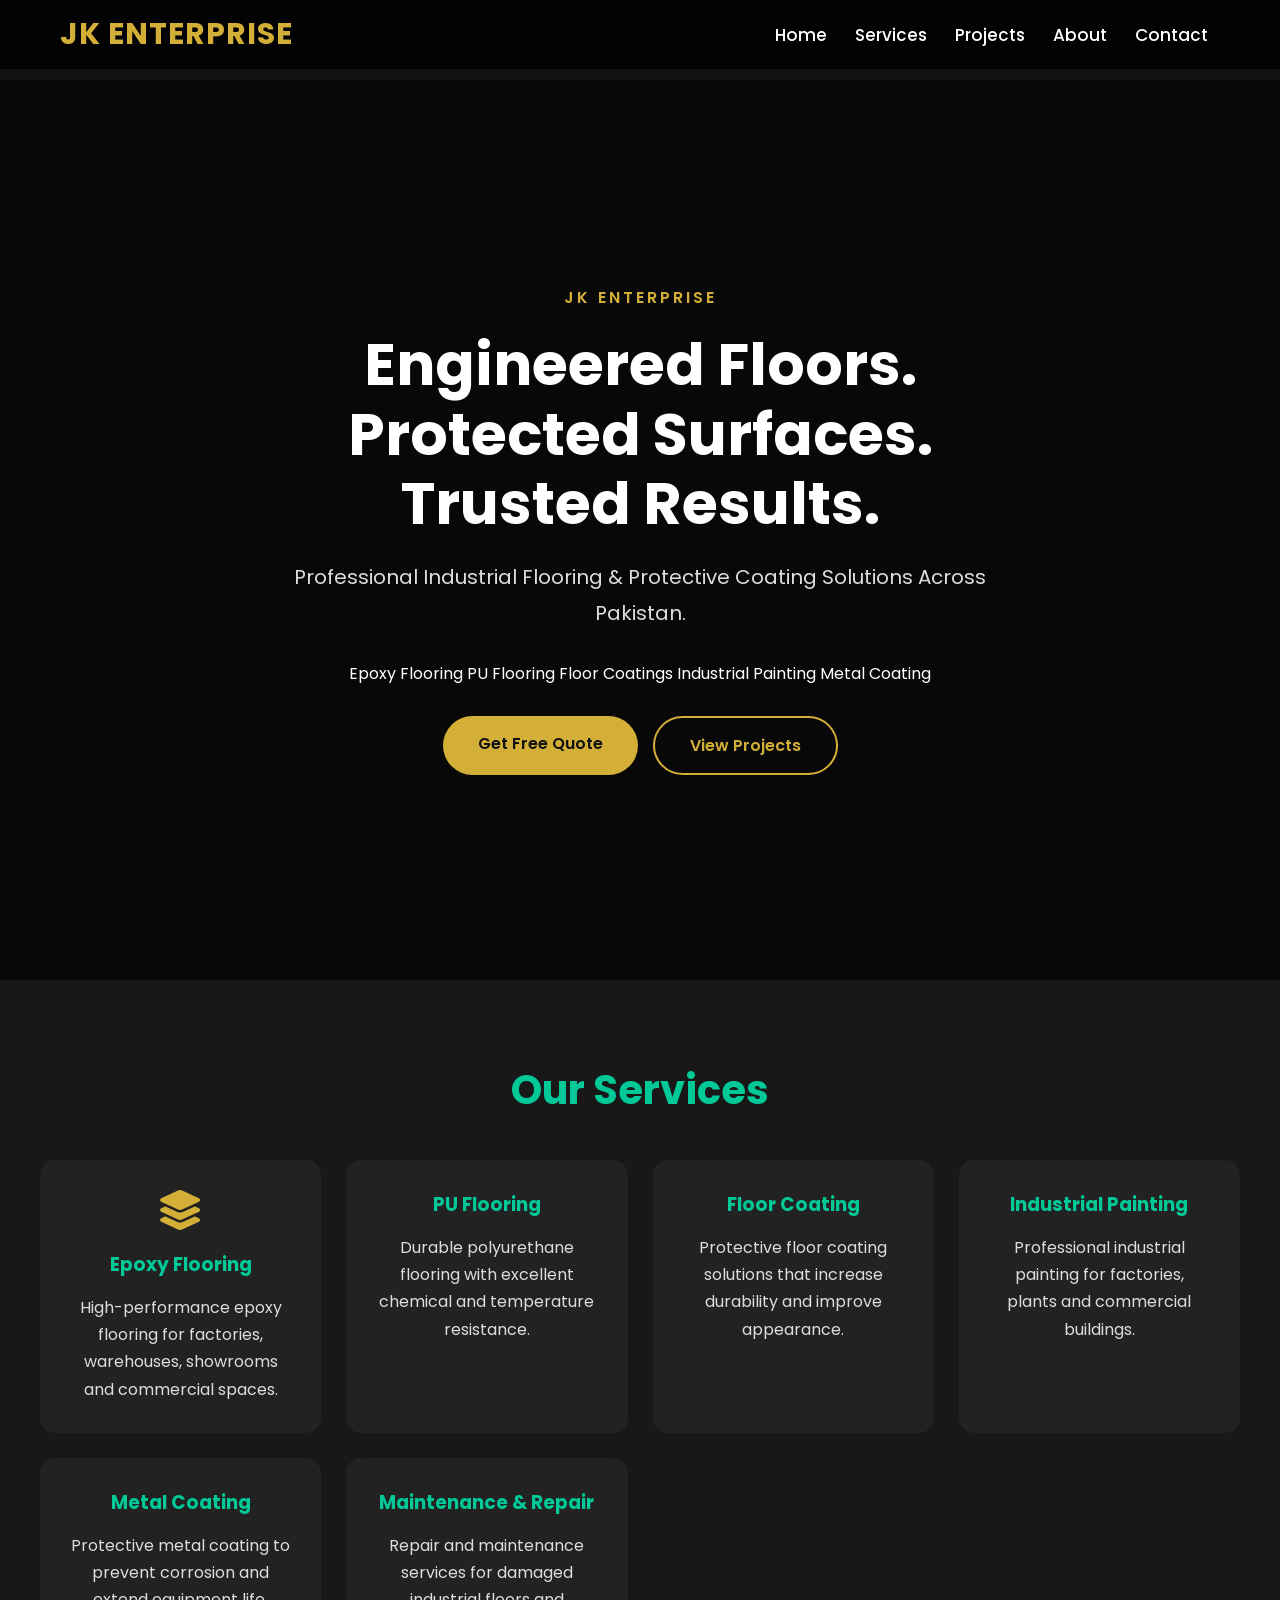
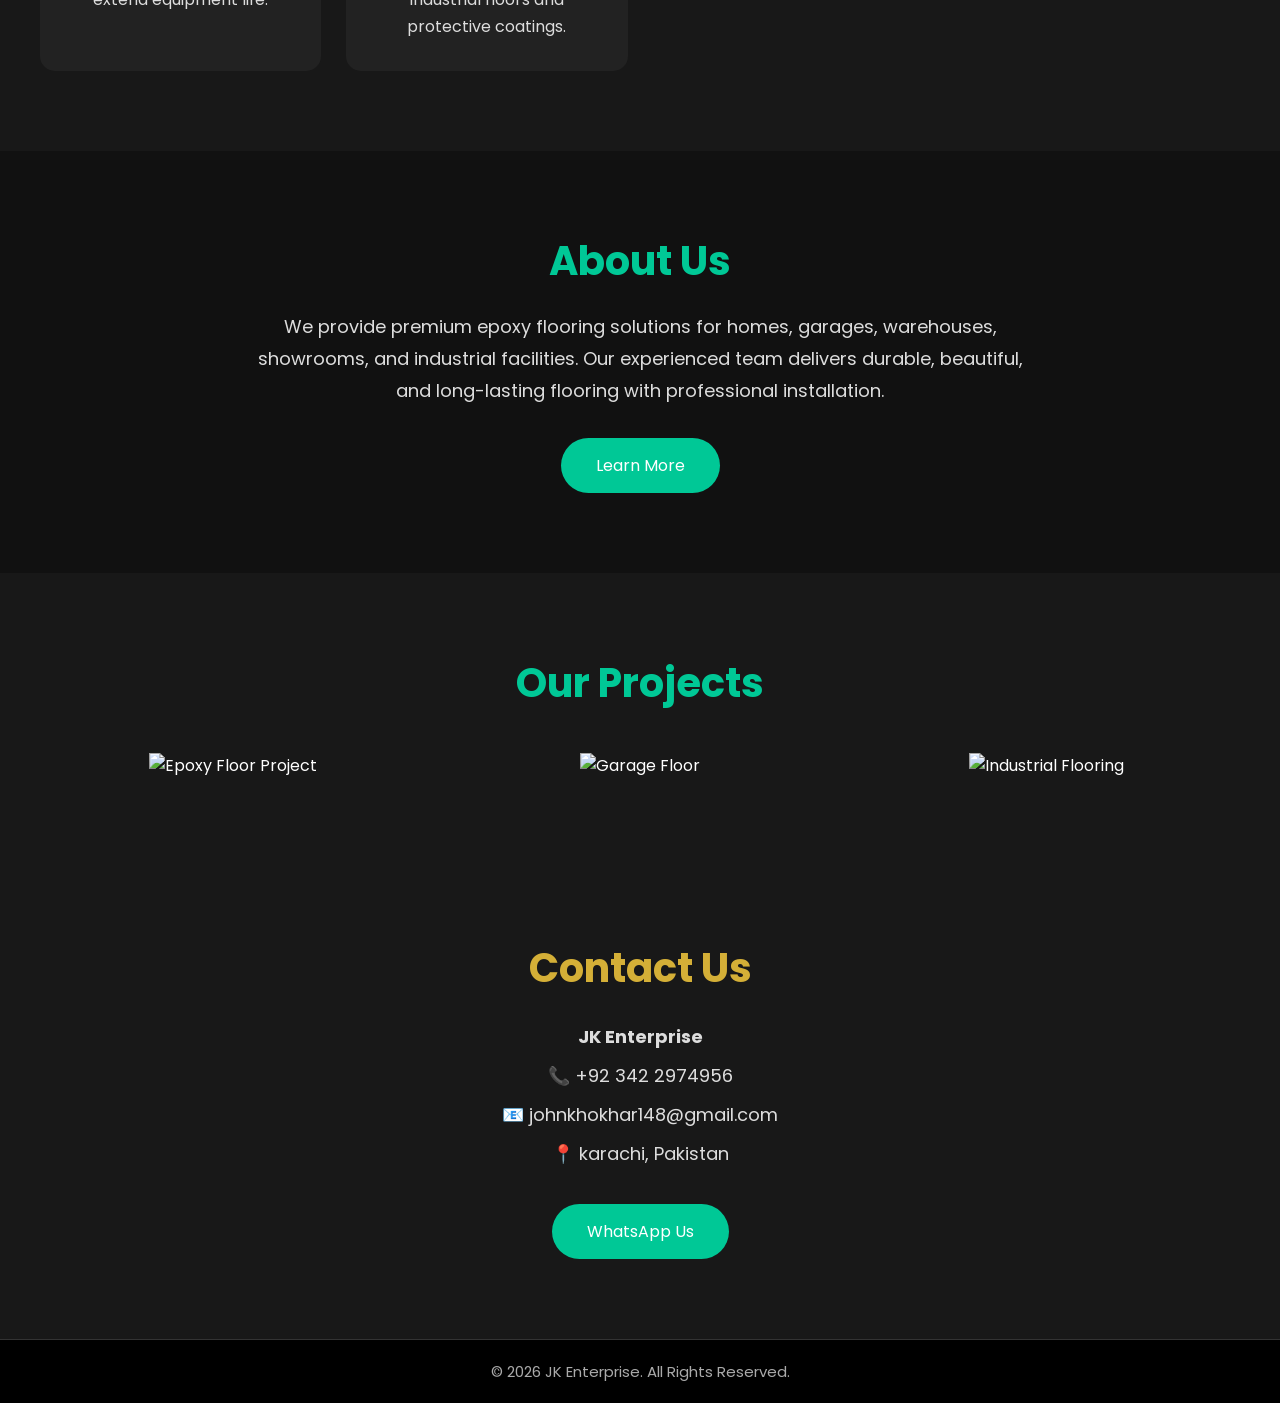
==== index.html @ 9f05de6f "Add files via upload" ====
<!DOCTYPE html>
<html lang="en" dir="ltr">
<head>
    <meta charset="UTF-8">
    <meta name="viewport" content="width=device-width, initial-scale=1.0">
<title>JK Enterprise | Industrial Flooring & Protective Coating Solutions</title>
    <link rel="stylesheet" href="style.css">
    <link rel="stylesheet" href="https://cdnjs.cloudflare.com/ajax/libs/font-awesome/6.5.2/css/all.min.css">
</head>
<body>

    <!-- Header -->
    <header>
        <nav class="navbar">
            <div class="logo">JK Enterprise</div>
            <div class="menu-toggle">
    ☰
</div>

            <ul class="nav-links">
                <li>
                  <a href="#home">Home</a>
<a href="#services">Services</a>
<a href="#projects">Projects</a>
<a href="#about">About</a>
<a href="#contact">Contact</a>
                </li>
            </ul>
        </nav>
    </header>

<!-- HERO SECTION START -->
<section class="hero" id="home">

    <div class="hero-overlay"></div>

    <div class="hero-content">

        <span class="company-name">JK ENTERPRISE</span>

        <h1>
            Engineered Floors.
            <br>
            Protected Surfaces.
            <br>
            Trusted Results.
        </h1>

        <p>
            Professional Industrial Flooring & Protective Coating Solutions
            Across Pakistan.
        </p>

        <div class="hero-services">
            <span>Epoxy Flooring</span>
            <span>PU Flooring</span>
            <span>Floor Coatings</span>
            <span>Industrial Painting</span>
            <span>Metal Coating</span>
        </div>

        <div class="hero-buttons">

<a href="https://wa.me/923422974956" class="gold-btn">
    Get Free Quote
</a>

<a href="#projects" class="outline-btn">
    View Projects
</a>

        </div>

    </div>

</section>
<!-- HERO SECTION END -->
    <!-- Services Section -->
<!-- Services Section -->
<section class="services" id="services">

    <h2>Our Services</h2>

    <div class="service-container">

        <div class="service-card">
            <i class="fas fa-layer-group"></i>
            <h3>Epoxy Flooring</h3>
            <p>High-performance epoxy flooring for factories, warehouses, showrooms and commercial spaces.</p>
        </div>

        <div class="service-card">
            <h3>PU Flooring</h3>
            <p>Durable polyurethane flooring with excellent chemical and temperature resistance.</p>
        </div>

        <div class="service-card">
            <h3>Floor Coating</h3>
            <p>Protective floor coating solutions that increase durability and improve appearance.</p>
        </div>

        <div class="service-card">
            <h3>Industrial Painting</h3>
            <p>Professional industrial painting for factories, plants and commercial buildings.</p>
        </div>

        <div class="service-card">
            <h3>Metal Coating</h3>
            <p>Protective metal coating to prevent corrosion and extend equipment life.</p>
        </div>

        <div class="service-card">
            <h3>Maintenance & Repair</h3>
            <p>Repair and maintenance services for damaged industrial floors and protective coatings.</p>
        </div>

    </div>

</section>
<!-- About Section -->
<section class="about" id="about">

    <div class="about-text">
        <h2>About Us</h2>

        <p>
            We provide premium epoxy flooring solutions for homes, garages,
            warehouses, showrooms, and industrial facilities. Our experienced
            team delivers durable, beautiful, and long-lasting flooring
            with professional installation.
        </p>

        <a href="#" class="btn">Learn More</a>
    </div>

</section>
<!-- Gallery Section -->
<section class="gallery" id="projects">

    <h2>Our Projects</h2>

    <div class="gallery-grid">

        <div class="gallery-item">
            <img src="https://images.unsplash.com/photo-1513694203232-719a280e022f?auto=format&fit=crop&w=800&q=80" alt="Epoxy Floor Project">
        </div>

        <div class="gallery-item">
            <img src="https://images.unsplash.com/photo-1497366754035-f200968a6e72?auto=format&fit=crop&w=800&q=80" alt="Garage Floor">
        </div>

        <div class="gallery-item">
            <img src="https://images.unsplash.com/photo-1486406146926-c627a92ad1ab?auto=format&fit=crop&w=800&q=80" alt="Industrial Flooring">
        </div>

    </div>

</section>

    <script src="script.js"></script>
    
    <section id="contact" class="contact">
    <h2>Contact Us</h2>

    <p><strong>JK Enterprise</strong></p>

    <p>📞 +92 342 2974956</p>

    <p>📧 johnkhokhar148@gmail.com</p>

    <p>📍 karachi, Pakistan</p>

    <a href="https://wa.me/923422974956" class="btn">
        WhatsApp Us
    </a>
</section>

<footer class="footer">
    <p>© 2026 JK Enterprise. All Rights Reserved.</p>
</footer>


</body>
</html>
---- style.css ----
/* Google Font */
@import url('https://fonts.googleapis.com/css2?family=Poppins:wght@300;400;500;600;700&display=swap');

*{
    margin:0;
    padding:0;
    box-sizing:border-box;
    font-family:'Poppins',sans-serif;
}

body{
    background:#111;
    color:#fff;
}

header{
    position:fixed;
    width:100%;
    top:0;
    left:0;
    background:rgba(0,0,0,0.85);
    backdrop-filter:blur(10px);
    z-index:1000;
}

.navbar{
    position: relative;
    max-width: 1200px;
    margin: auto;
    padding: 12px 20px;
    display: flex;
    justify-content: space-between;
    align-items: center;
}

.logo{
    font-size: 30px;
    font-weight: 700;
    color: #D4AF37;
    letter-spacing: 1px;
    text-transform: uppercase;
}

.nav-links{
    display:flex;
    list-style:none;
}

.nav-links a{
    color:#fff;
    text-decoration:none;
    font-size:17px;
    font-weight:500;
    padding:8px 12px;
    border-radius:6px;
    transition:0.3s;
}

.nav-links a:hover{
    color:#D4AF37;
    background:rgba(212,175,55,0.12);
}

.hero{
    min-height:100vh;
    display:flex;
    background-position:center;
background-repeat:no-repeat;
background-size:cover;
    justify-content:center;
    align-items:center;
    text-align:center;
    padding:20px;
    margin-top:80px;

    background:
linear-gradient(rgba(0,0,0,0.55), rgba(0,0,0,0.55)),
url("images/hero-floor.jpg");

background-position:center;
background-repeat:no-repeat;
background-size:cover;

}

.hero-content h1{
    font-size:55px;
    margin-bottom:20px;
}

.hero-content p{
    font-size:20px;
    max-width:700px;
    margin:auto;
    margin-bottom:30px;
}

.btn{
    display:inline-block;
    padding:15px 35px;
    background:#00c896;
    color:#fff;
    text-decoration:none;
    border-radius:50px;
    transition:.3s;
}

.btn:hover{
    background:#00a97f;
    transform:translateY(-3px);
}

/* Mobile */
@media(max-width:768px){

.navbar{
    flex-direction:column;
}

.nav-links{
    margin-top:15px;
    flex-wrap:wrap;
    justify-content:center;
}

.nav-links li{
    margin:10px;
}

.hero-content h1{
    font-size:36px;
}

.hero-content p{
    font-size:16px;
}

}
/* Services Section */

.services{
    padding:80px 20px;
    background:#181818;
    text-align:center;
}

.services h2{
    font-size:40px;
    margin-bottom:40px;
    color:#00c896;
}

.service-container{
    display:grid;
    grid-template-columns:repeat(auto-fit,minmax(250px,1fr));
    gap:25px;
    max-width:1200px;
    margin:auto;
}

.service-card{
    background:#222;
    padding:30px;
    border-radius:15px;
    transition:.3s;
}

.service-card:hover{
    transform:translateY(-10px);
    box-shadow:0 10px 25px rgba(0,200,150,.3);
}

.service-card:hover{
    transform:translateY(-10px);
    box-shadow:0 10px 25px rgba(0,200,150,.3);
}

.service-card h3{
    margin-bottom:15px;
    color:#00c896;
}

.service-card p{
    color:#ddd;
    line-height:1.7;
}
/* About Section */

.about{
    padding:80px 20px;
    background:#111;
    text-align:center;
}

.about-text{
    max-width:800px;
    margin:auto;
}

.about h2{
    font-size:40px;
    color:#00c896;
    margin-bottom:20px;
}

.about p{
    font-size:18px;
    line-height:1.8;
    color:#ddd;
    margin-bottom:30px;
}
/* Gallery Section */

.gallery{
    padding:80px 20px;
    background:#181818;
    text-align:center;
}

.gallery h2{
    font-size:40px;
    color:#00c896;
    margin-bottom:40px;
}

.gallery-grid{
    display:grid;
    grid-template-columns:repeat(auto-fit,minmax(280px,1fr));
    gap:20px;
    max-width:1200px;
    margin:auto;
}

.gallery-item{
    overflow:hidden;
    border-radius:15px;
}

.gallery-item img{
    width:100%;
    height:250px;
    object-fit:cover;
    transition:0.4s;
}

.gallery-item img:hover{
    transform:scale(1.08);
}
/* ===== Mobile Menu ===== */

.menu-toggle{
    display:none;
    font-size:30px;
    color:#D4AF37;
    cursor:pointer;
}

@media(max-width:768px){

.menu-toggle{
    display:block;
}

.nav-links{
    display:none;
    width:100%;
    flex-direction:column;
    text-align:center;
    background:#111;
    padding:20px 0;
}

.nav-links.active{
    display:flex;
}

.nav-links li{
    margin:15px 0;
}

}
/* ===== Premium Hero ===== */

.company-name{
    display:inline-block;
    color:#D4AF37;
    font-size:16px;
    font-weight:600;
    letter-spacing:3px;
    margin-bottom:20px;
    text-transform:uppercase;
}

.hero-content h1{
    font-size:58px;
    line-height:1.2;
    font-weight:700;
    margin-bottom:20px;
    color:#fff;
}

.hero-content p{
    max-width:700px;
    margin:0 auto 30px;
    font-size:20px;
    color:#ddd;
    line-height:1.8;
}

@media(max-width:768px){

.hero-content h1{
    font-size:38px;
}

.hero-content p{
    font-size:16px;
}

}
.hero-buttons{
    display:flex;
    justify-content:center;
    gap:15px;
    flex-wrap:wrap;
    margin-top:30px;
}

.gold-btn{
    background:#D4AF37;
    color:#111;
    padding:15px 35px;
    border-radius:50px;
    text-decoration:none;
    font-weight:600;
    transition:.3s;
}

.gold-btn:hover{
    transform:translateY(-3px);
}

.outline-btn{
    border:2px solid #D4AF37;
    color:#D4AF37;
    padding:15px 35px;
    border-radius:50px;
    text-decoration:none;
    font-weight:600;
    transition:.3s;
}

.outline-btn:hover{
    background:#D4AF37;
    color:#111;
}


.service-card i{
    font-size:40px;
    color:#D4AF37;
    margin-bottom:20px;
}
/* Contact Section */

.contact{
    background:#181818;
    padding:80px 20px;
    text-align:center;
}

.contact h2{
    font-size:40px;
    color:#D4AF37;
    margin-bottom:25px;
}

.contact p{
    font-size:18px;
    color:#ddd;
    margin:12px 0;
}

.contact .btn{
    margin-top:25px;
    display:inline-block;
}
.footer{
    background:#000;
    color:#aaa;
    text-align:center;
    padding:20px;
    font-size:15px;
    border-top:1px solid #333;
}
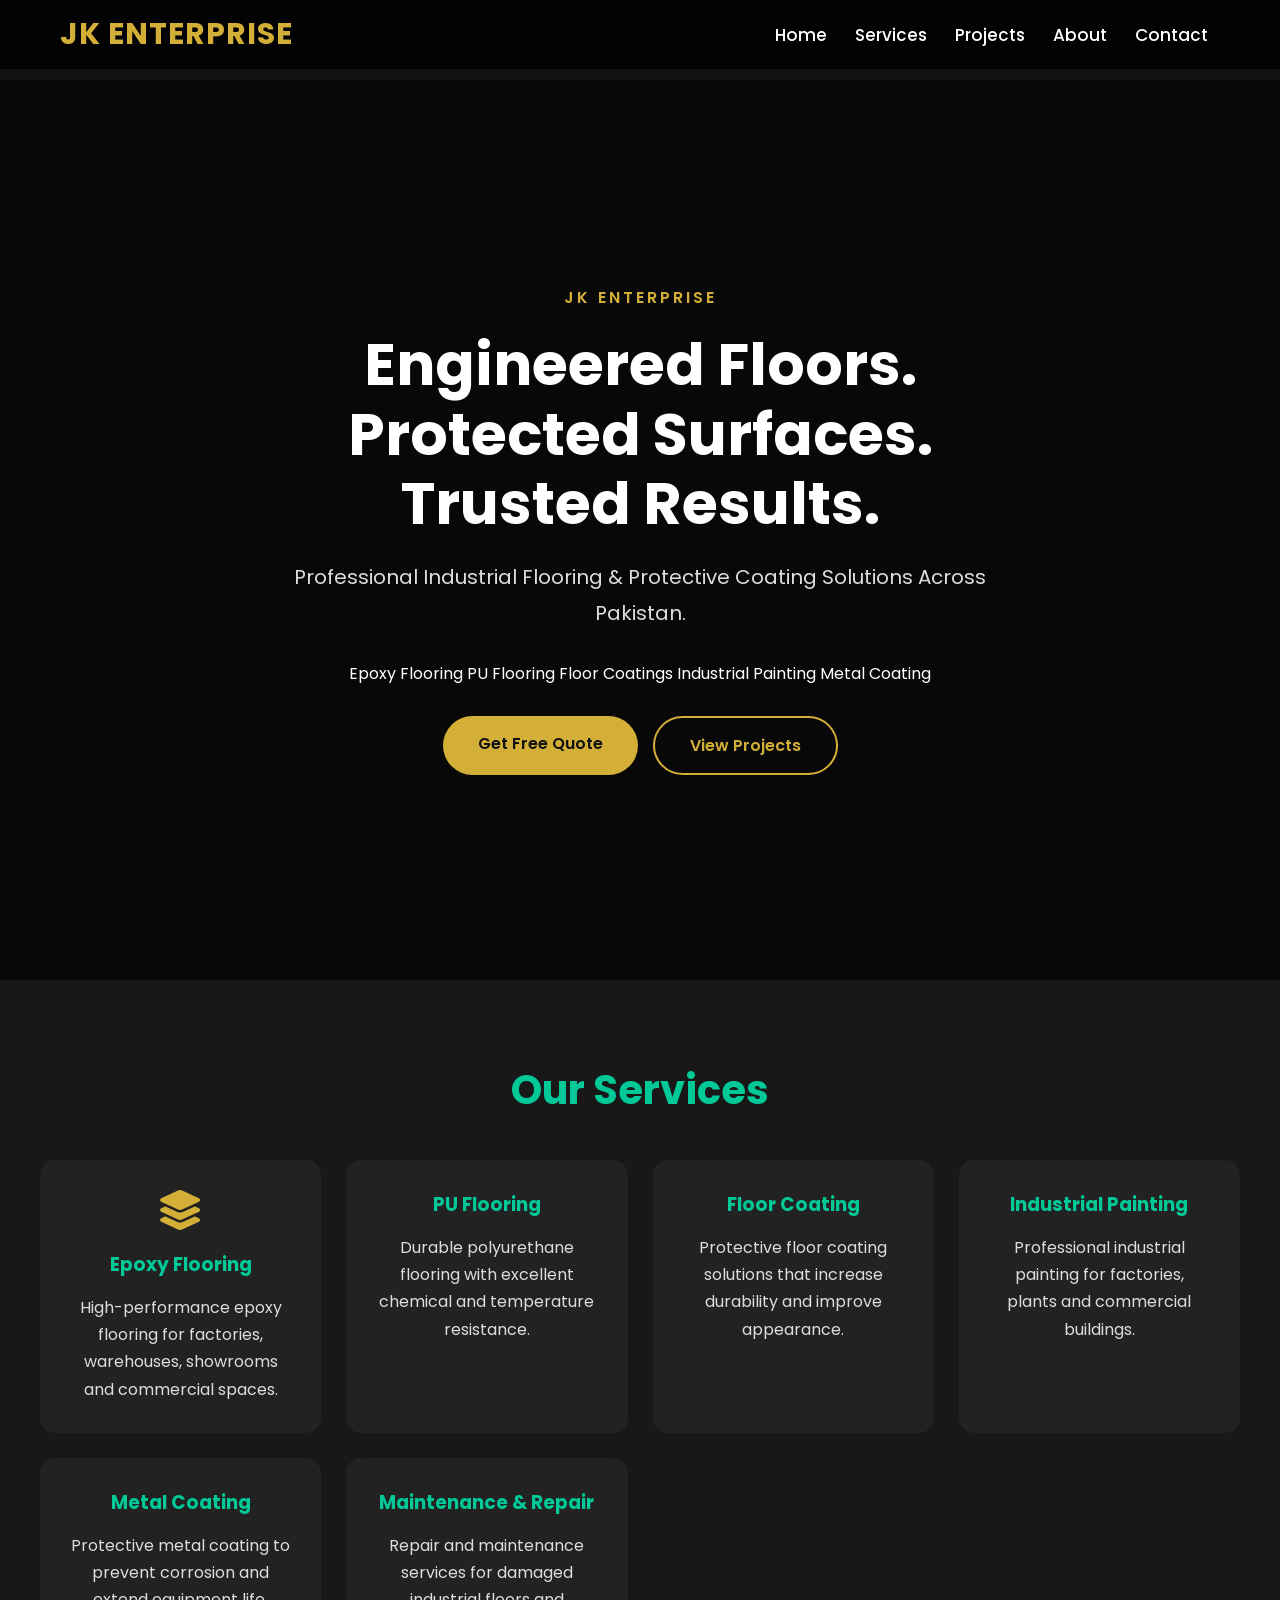
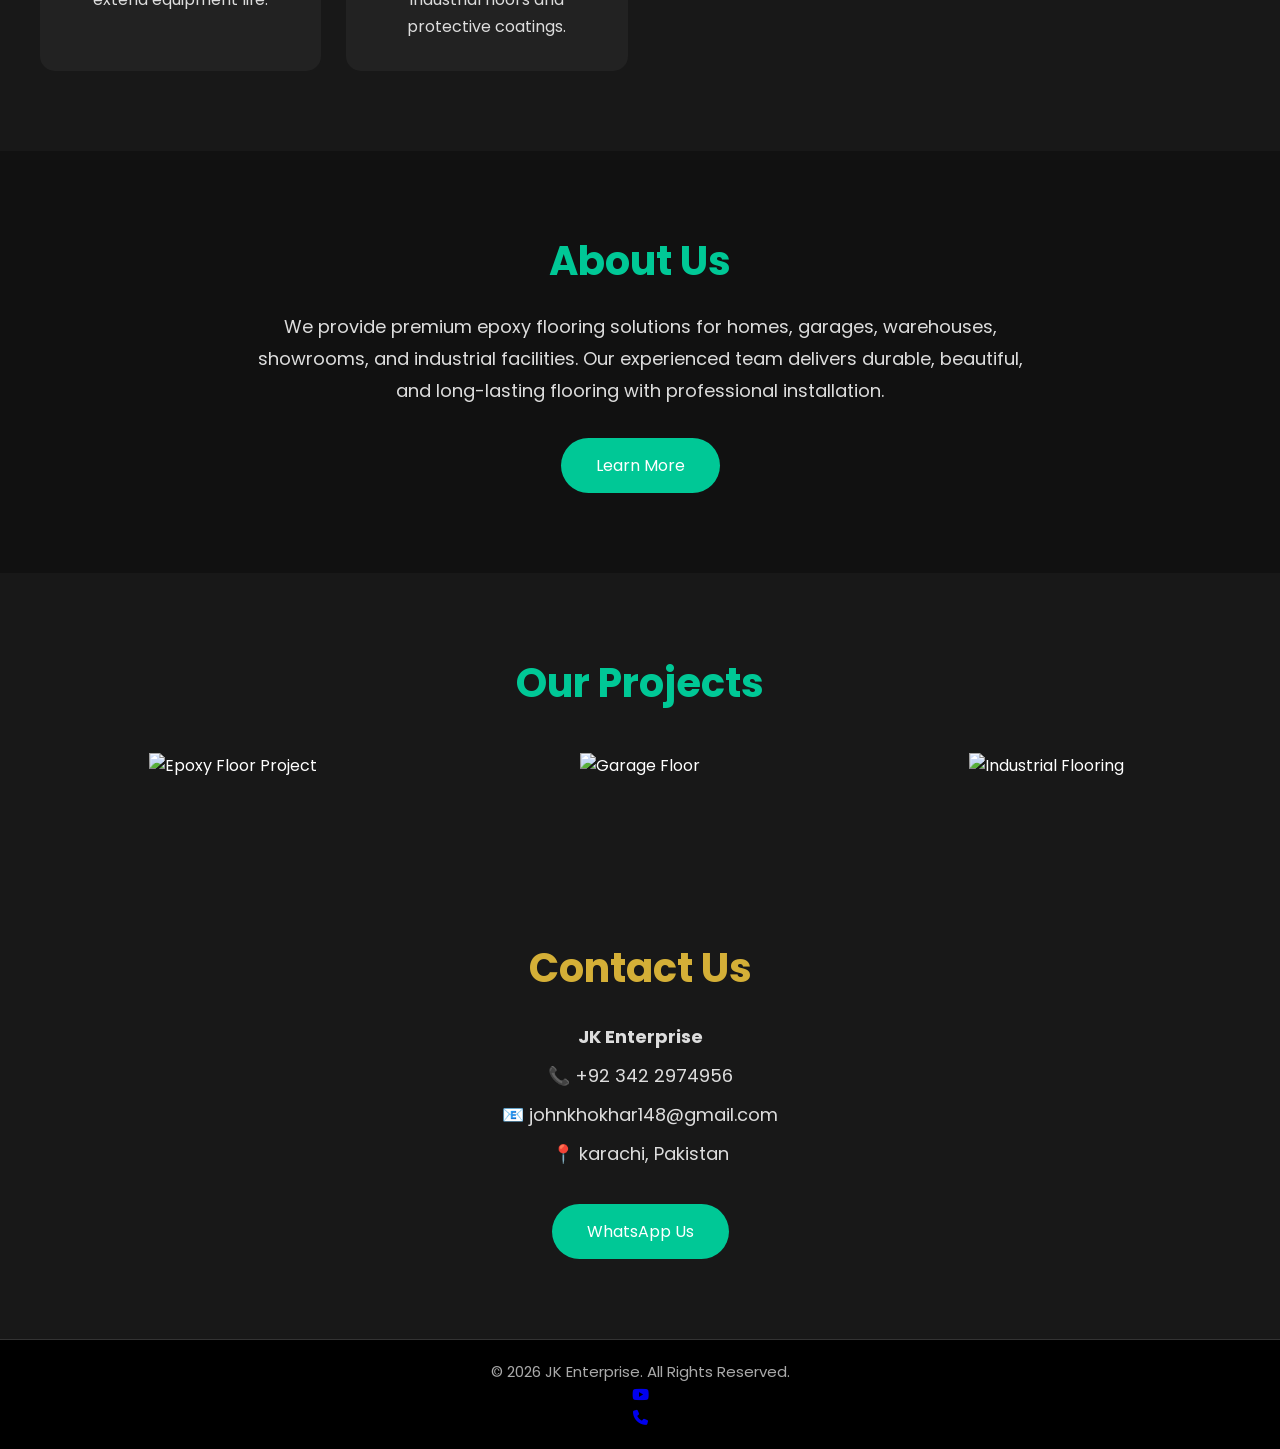
==== commit ede9a086: "Update index.html" ====
--- a/index.html
+++ b/index.html
@@ -177,8 +177,18 @@
 
 <footer class="footer">
     <p>© 2026 JK Enterprise. All Rights Reserved.</p>
+    <div class="social-icons">
+
+    <a href="https://youtube.com/@technicalteam148?si=zriO0Q7UJJp7i9GF" target="_blank">
+        <i class="fab fa-youtube"></i>
+    </a>
+
+</div>
+<a href="tel:+923422974956">
+    <i class="fas fa-phone"></i>
+</a>
 </footer>
 
 
 </body>
-</html>+</html
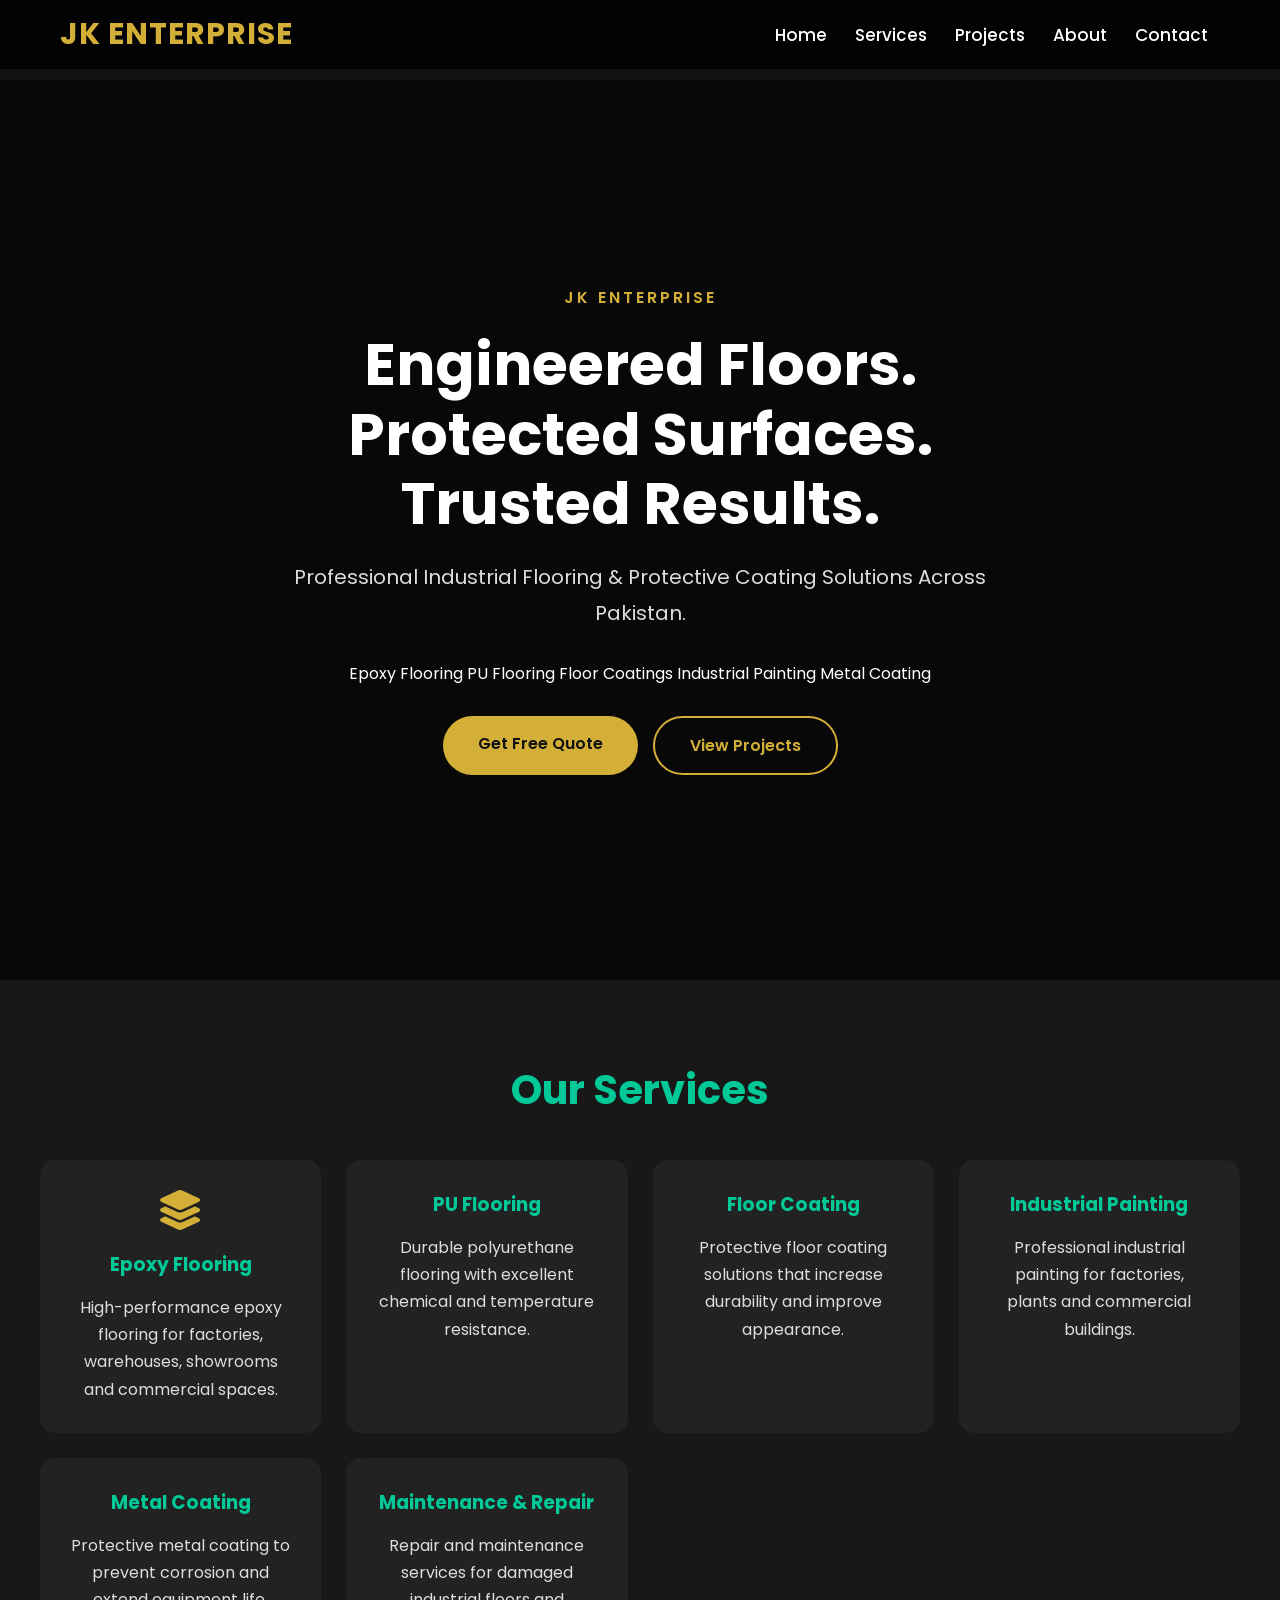
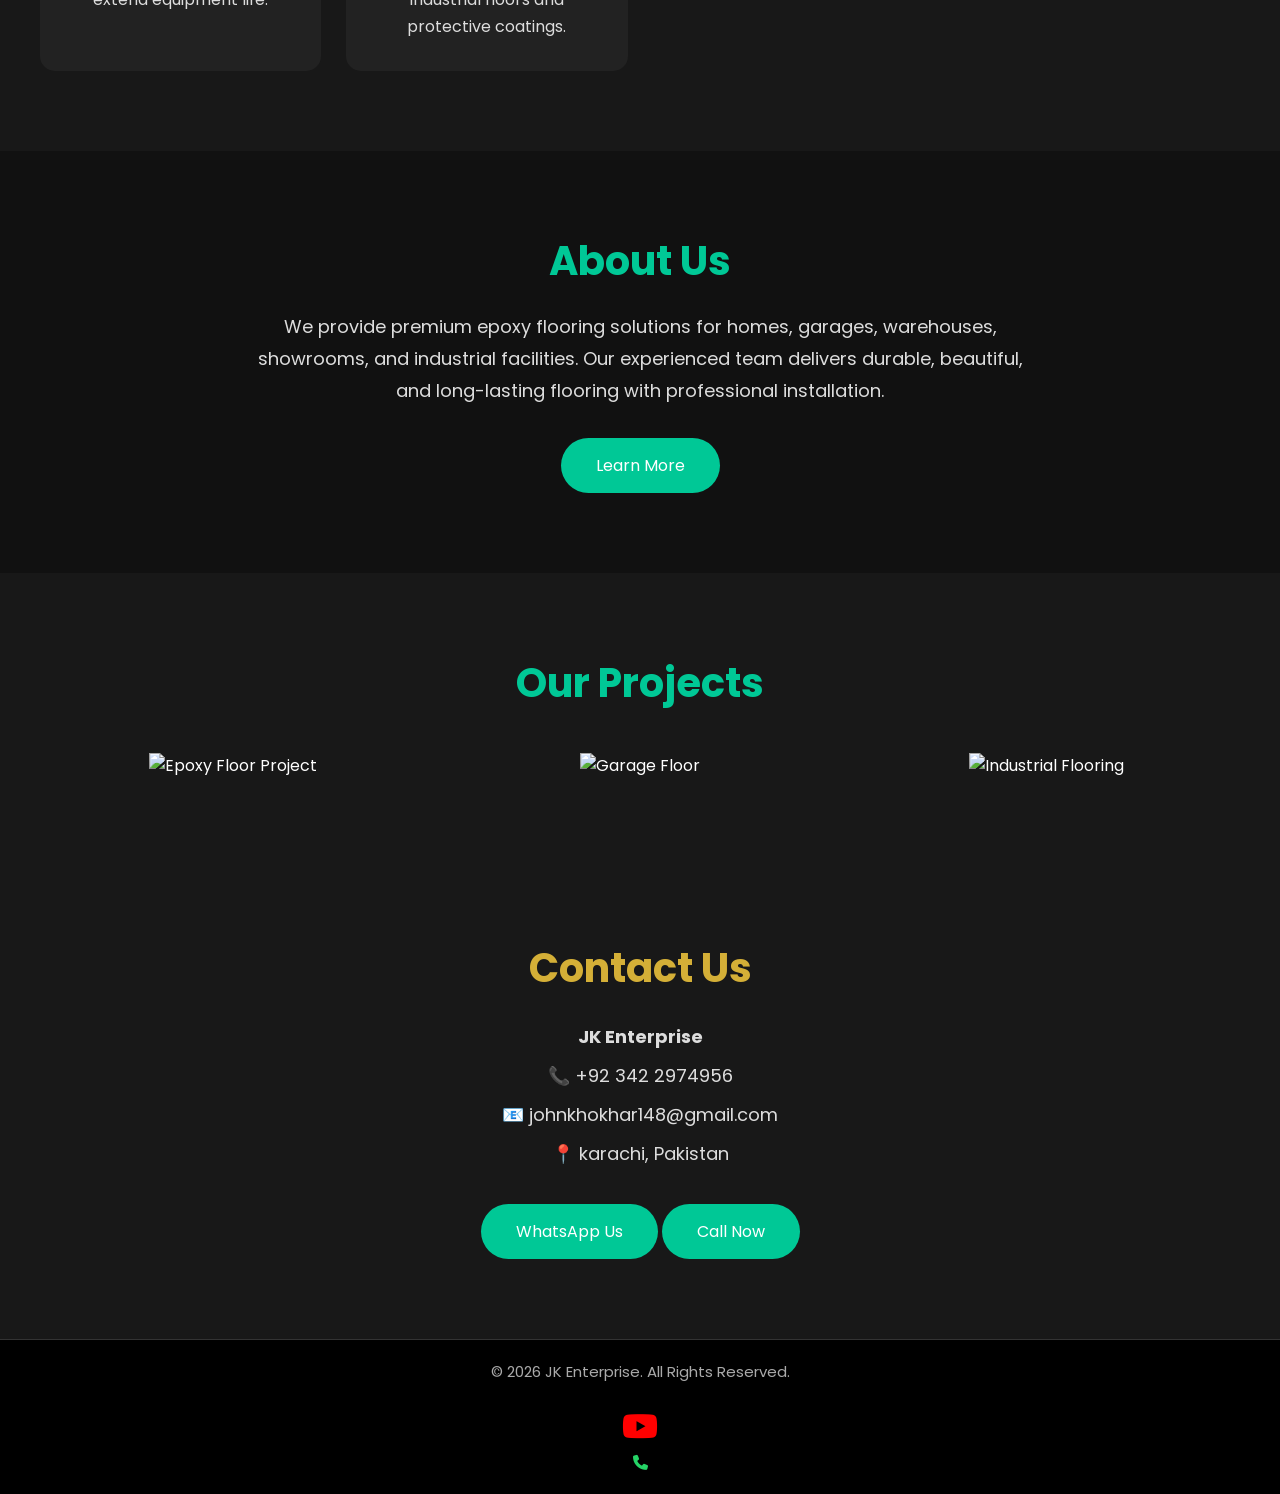
==== commit 5cabc460: "Update index.html" ====
--- a/index.html
+++ b/index.html
@@ -173,6 +173,9 @@
     <a href="https://wa.me/923422974956" class="btn">
         WhatsApp Us
     </a>
+        <a href="tel:+923422974956" class="btn">
+    Call Now
+</a>
 </section>
 
 <footer class="footer">
--- a/style.css
+++ b/style.css
@@ -392,4 +392,25 @@
     padding:20px;
     font-size:15px;
     border-top:1px solid #333;
-}+}
+.social-icons{
+    margin-top:20px;
+}
+
+.social-icons a{
+    color:#ff0000;
+    font-size:32px;
+    margin:0 10px;
+    transition:0.3s;
+}
+
+.social-icons a:hover{
+    color:#D4AF37;
+    transform:scale(1.2);
+}.fa-phone{
+    color:#25D366;
+}
+
+.fa-phone:hover{
+    color:#D4AF37;
+    }
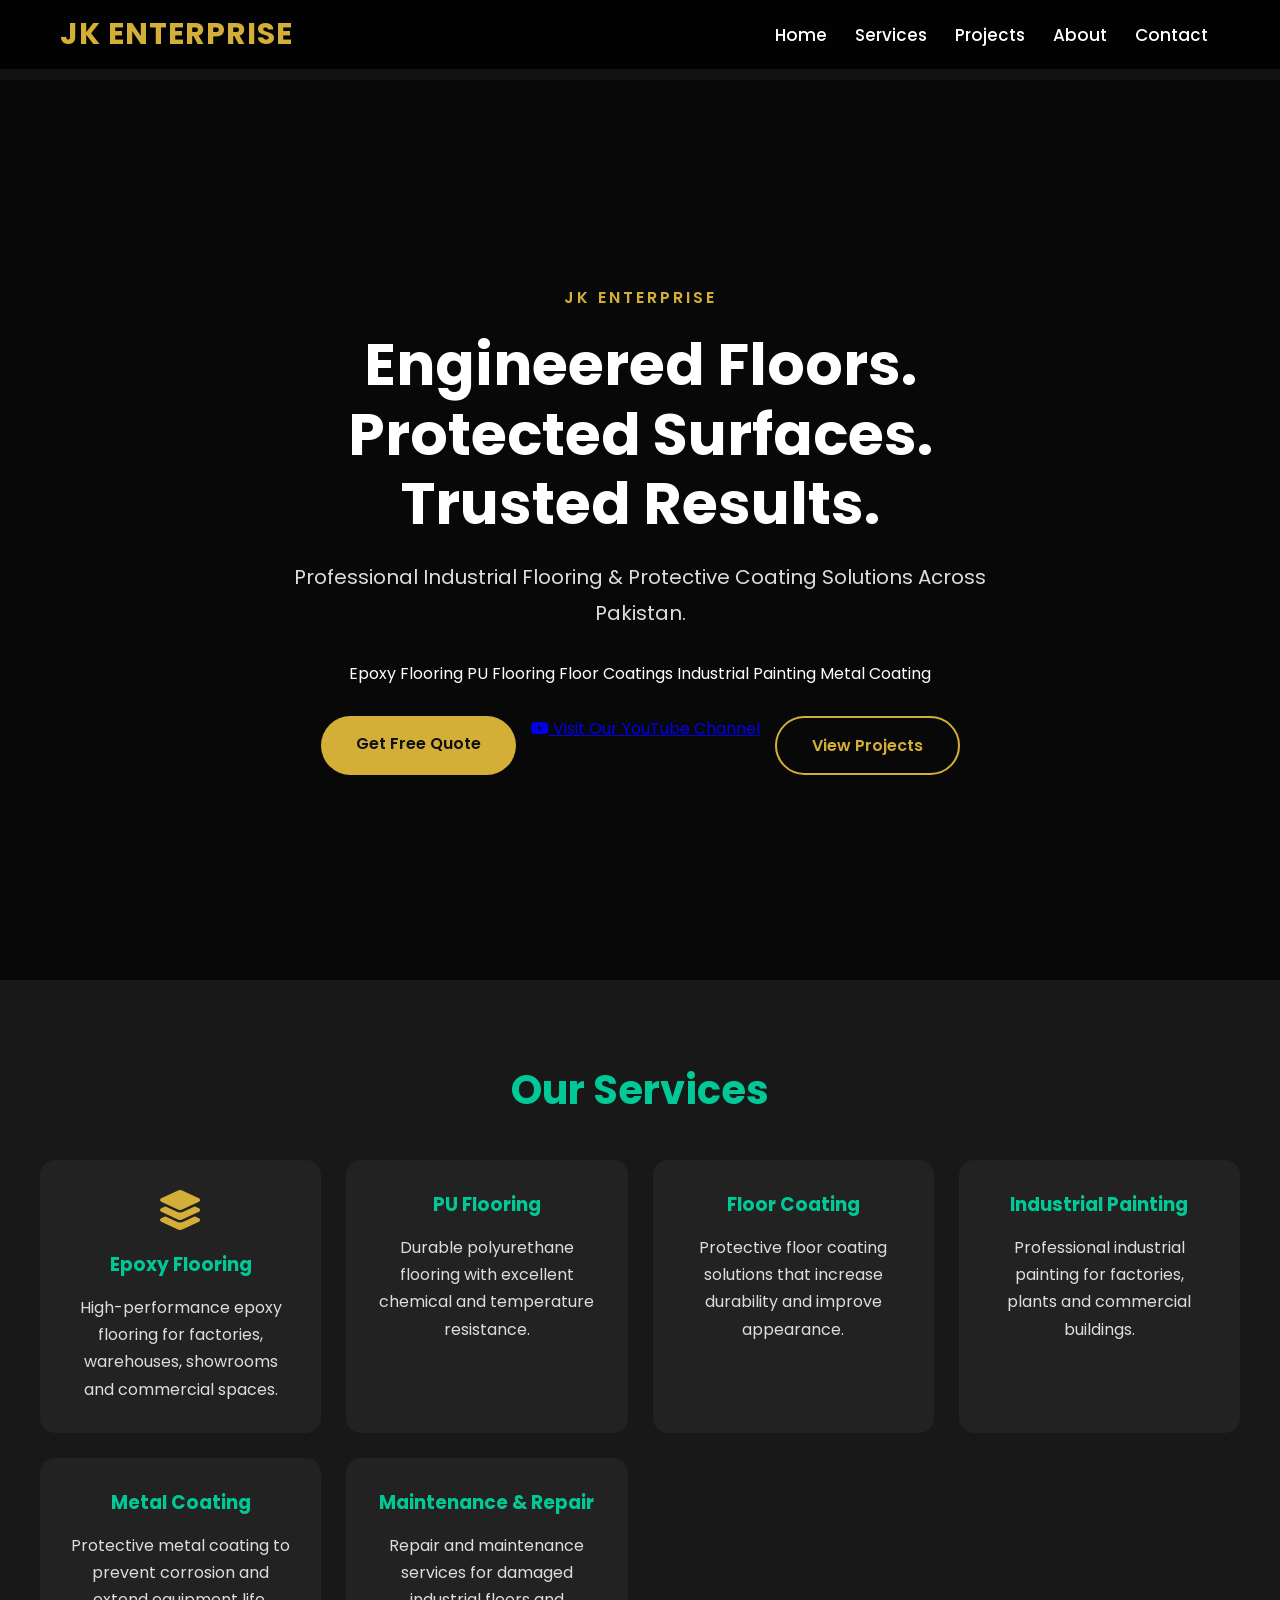
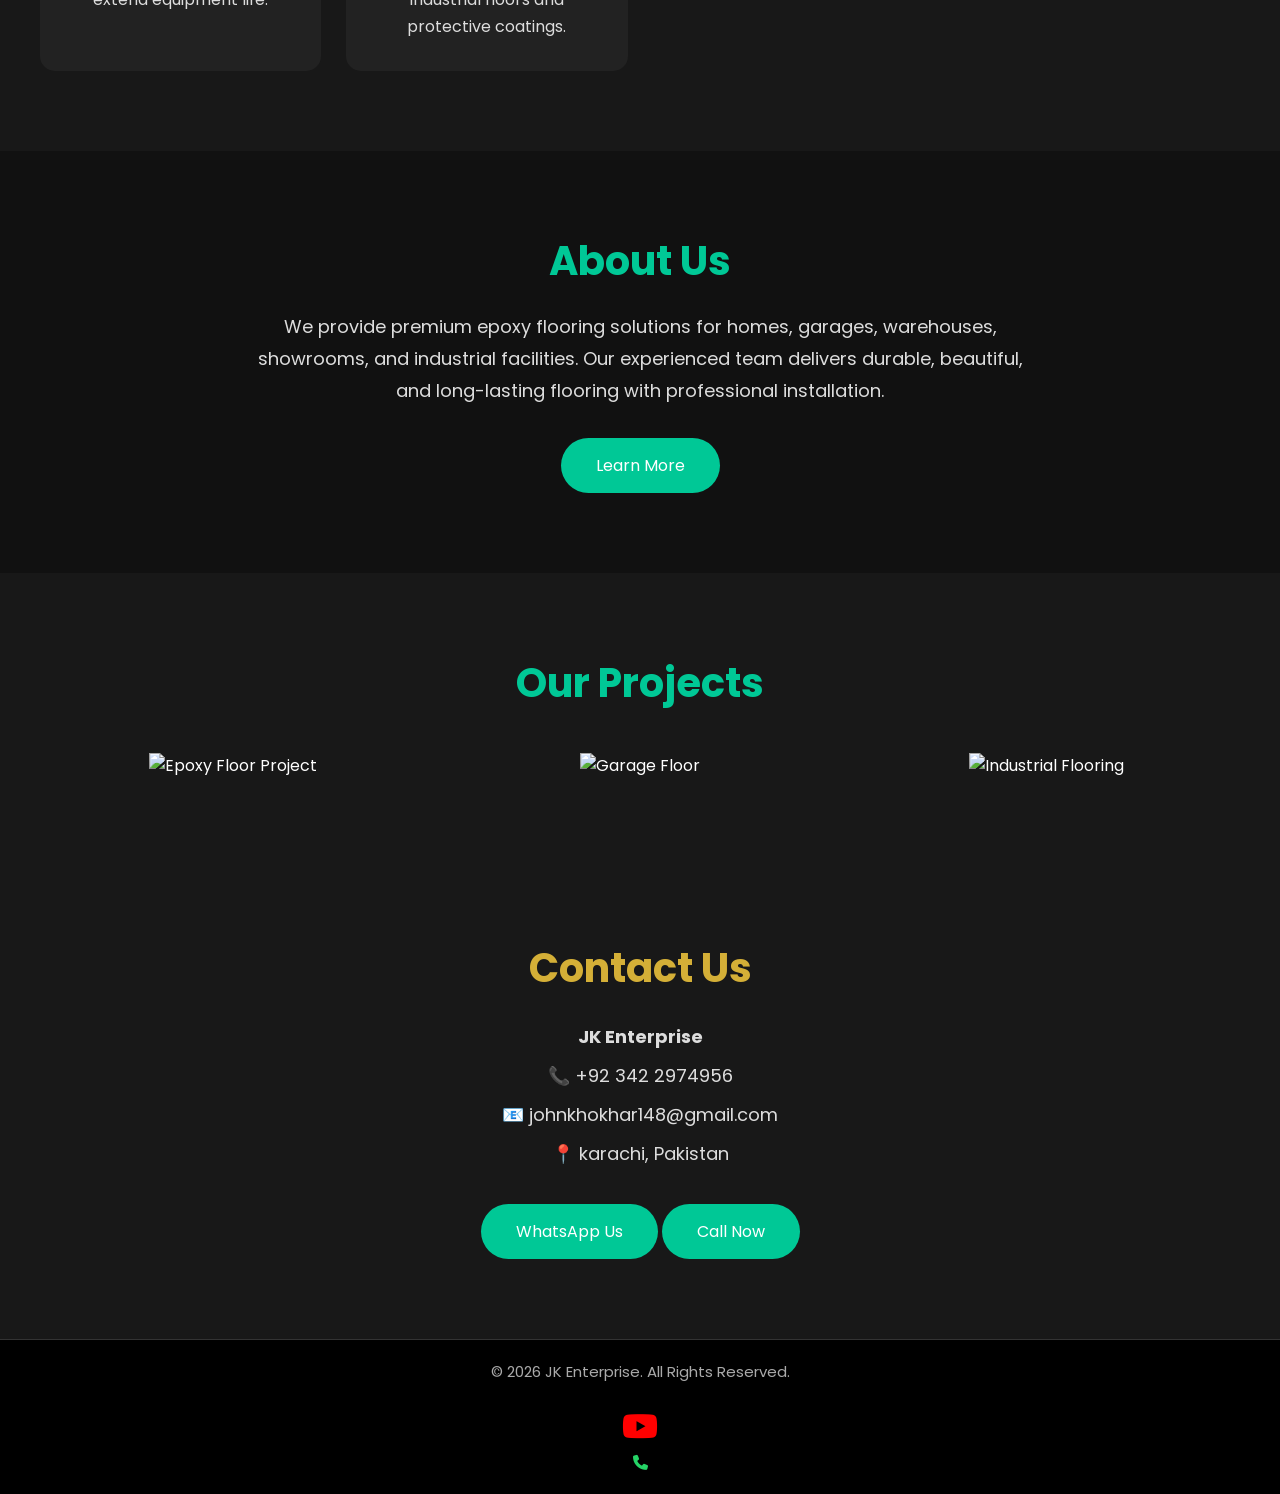
==== commit e33f7b64: "Update index.html" ====
--- a/index.html
+++ b/index.html
@@ -64,6 +64,12 @@
 <a href="https://wa.me/923422974956" class="gold-btn">
     Get Free Quote
 </a>
+            <a href="https://youtube.com/@technicalteam148?si=zriO0Q7UJJp7i9GF"
+   class="youtube-btn"
+   target="_blank">
+   <i class="fab fa-youtube"></i>
+   Visit Our YouTube Channel
+            </a>
 
 <a href="#projects" class="outline-btn">
     View Projects
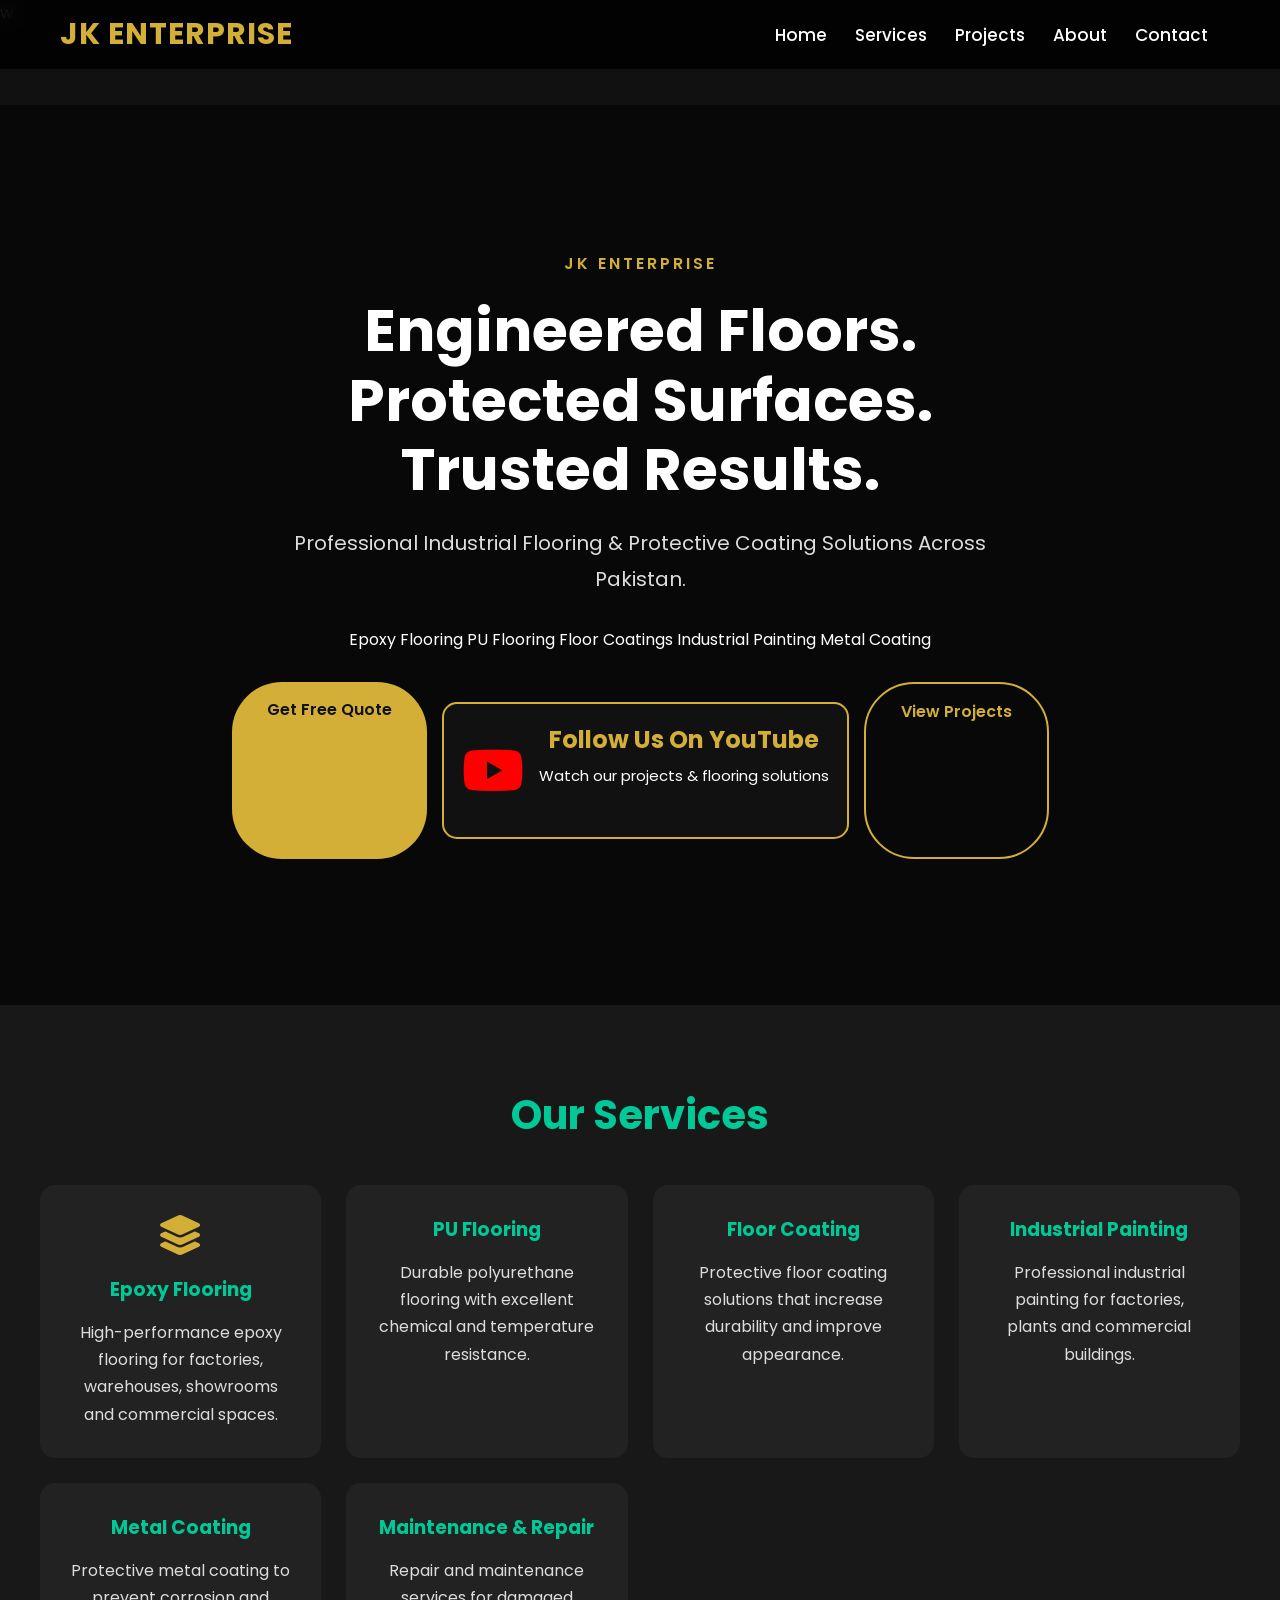
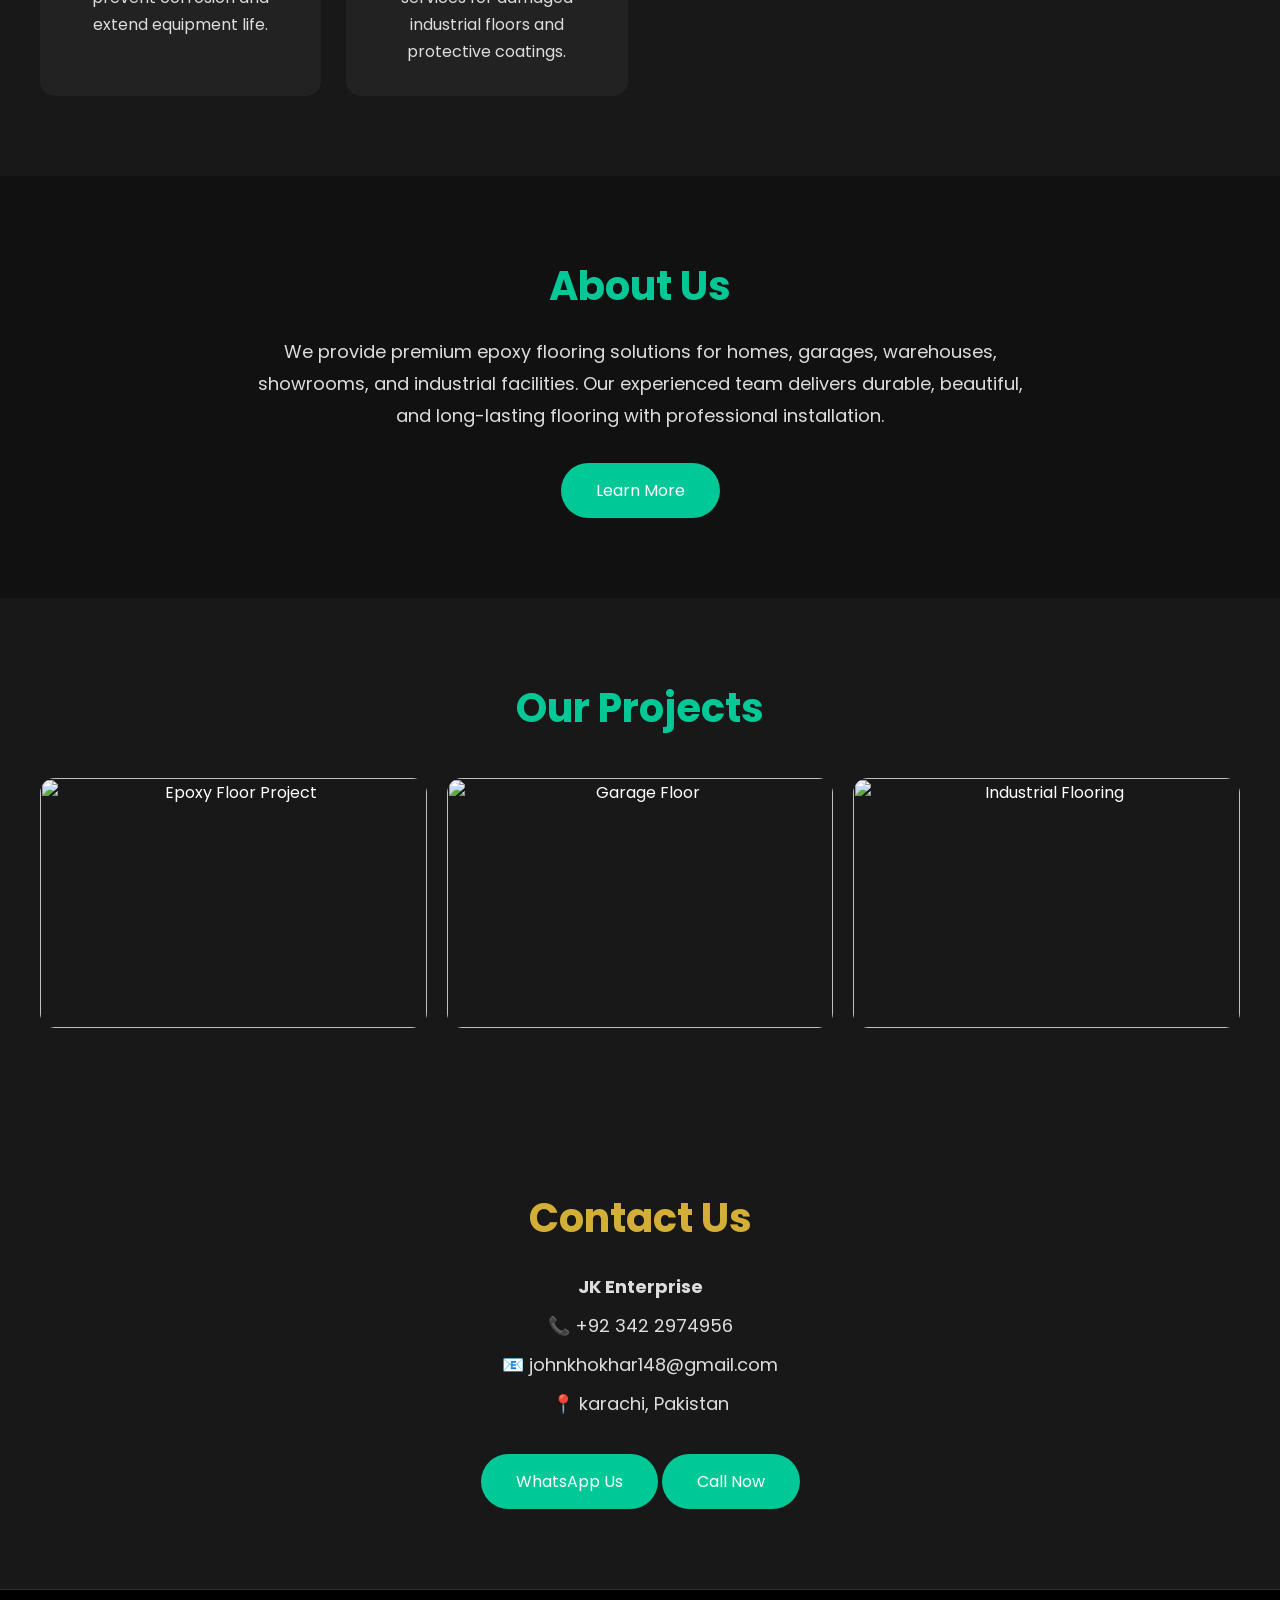
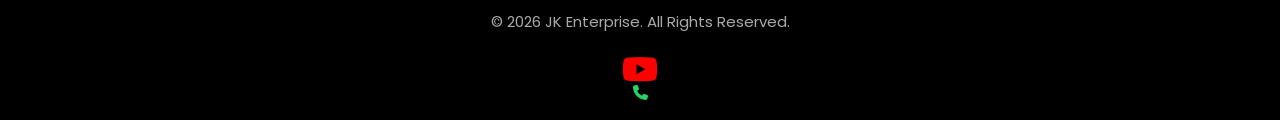
==== commit 01f53b6d: "Update index.html" ====
--- a/index.html
+++ b/index.html
@@ -1,4 +1,4 @@
-<!DOCTYPE html>
+w<!DOCTYPE html>
 <html lang="en" dir="ltr">
 <head>
     <meta charset="UTF-8">
@@ -65,10 +65,16 @@
     Get Free Quote
 </a>
             <a href="https://youtube.com/@technicalteam148?si=zriO0Q7UJJp7i9GF"
-   class="youtube-btn"
+   class="youtube-card"
    target="_blank">
-   <i class="fab fa-youtube"></i>
-   Visit Our YouTube Channel
+
+    <i class="fab fa-youtube"></i>
+
+    <div>
+        <h3>Follow Us On YouTube</h3>
+        <p>Watch our projects & flooring solutions</p>
+    </div>
+
             </a>
 
 <a href="#projects" class="outline-btn">
--- a/style.css
+++ b/style.css
@@ -414,3 +414,36 @@
 .fa-phone:hover{
     color:#D4AF37;
     }
+.youtube-card{
+    display:flex;
+    align-items:center;
+    gap:15px;
+    background:#111;
+    border:2px solid #D4AF37;
+    border-radius:15px;
+    padding:18px;
+    margin:20px 0;
+    text-decoration:none;
+    transition:.3s;
+}
+
+.youtube-card:hover{
+    transform:translateY(-4px);
+}
+
+.youtube-card i{
+    font-size:55px;
+    color:#ff0000;
+}
+
+.youtube-card h3{
+    color:#D4AF37;
+    margin:0;
+    font-size:24px;
+}
+
+.youtube-card p{
+    color:#fff;
+    margin-top:5px;
+    font-size:15px;
+}
